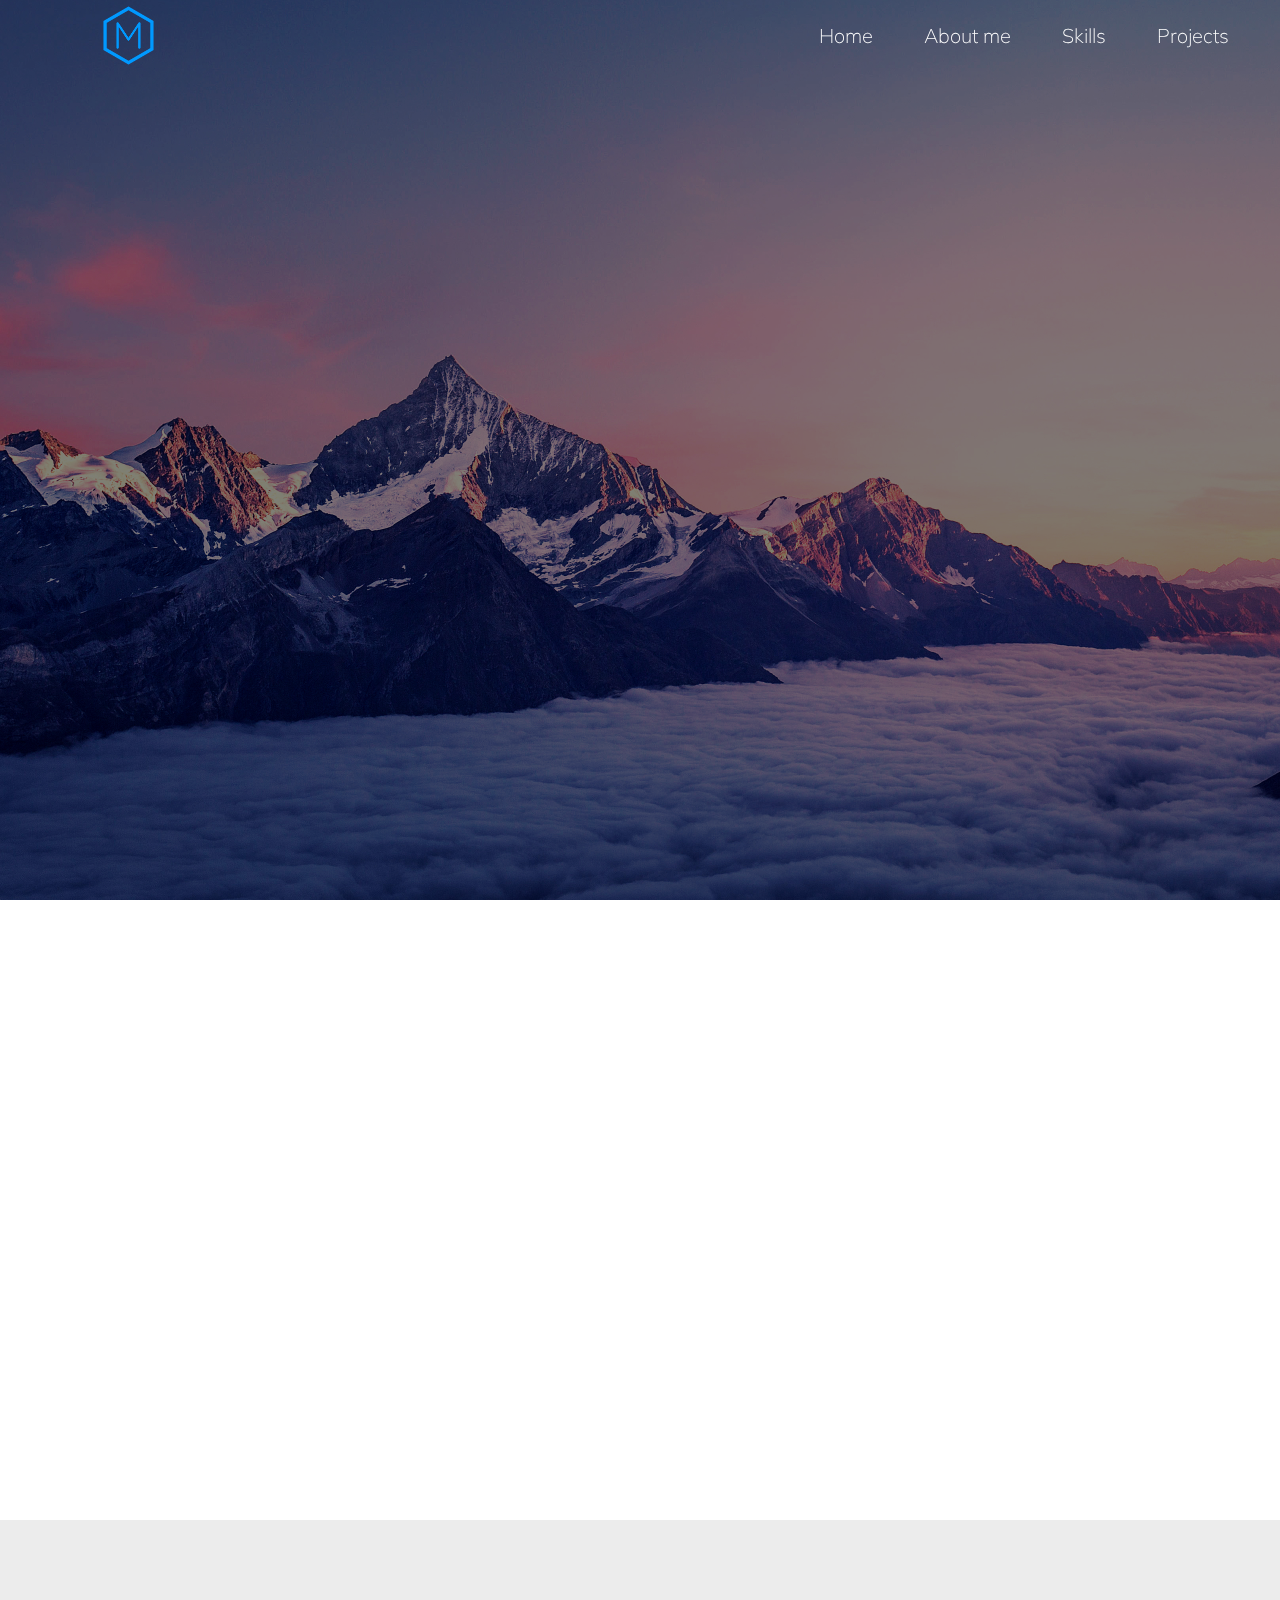
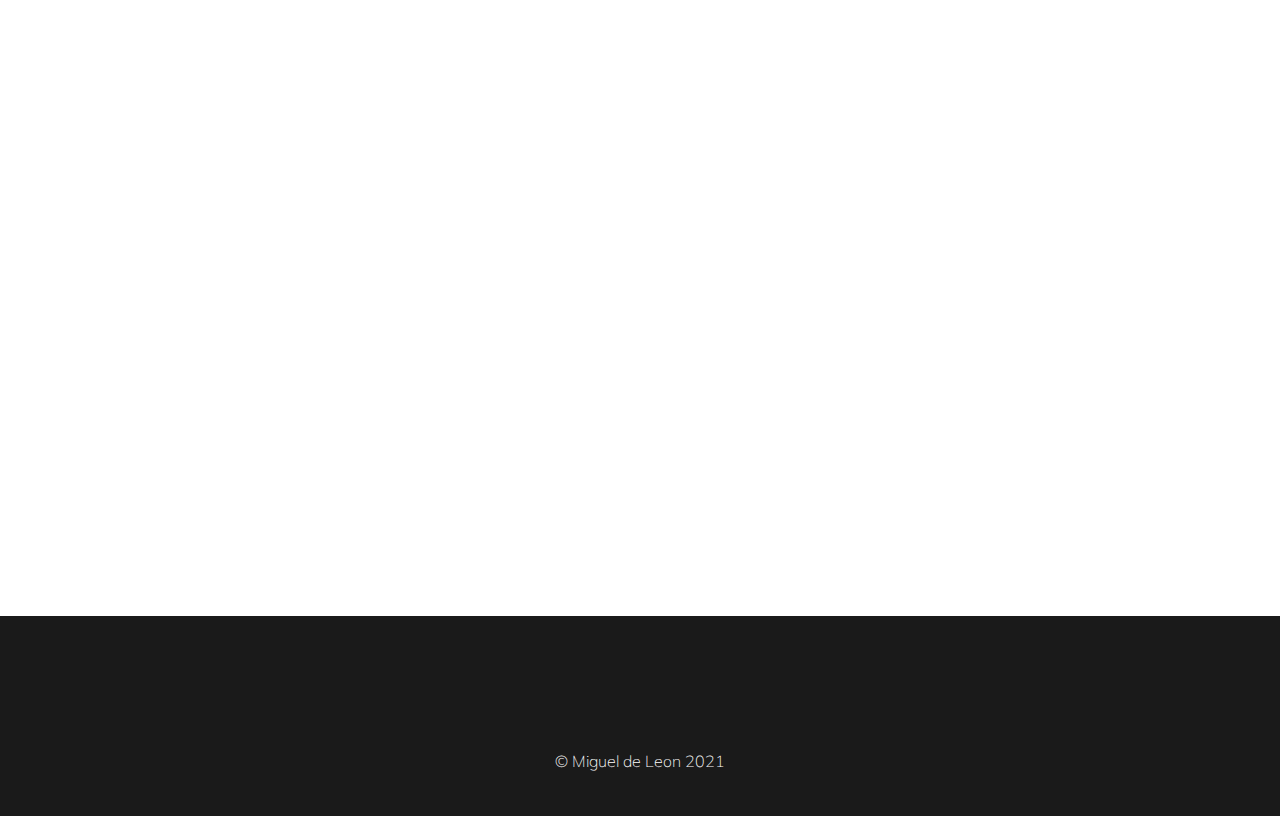
==== index.html @ cbb67bb1 "animations, resume, changed font" ====
<!DOCTYPE html>
<html lang="en">
<head>
    <meta charset="UTF-8">
    <meta name="viewport" content="width=device-width, initial-scale=1.0">
    <link rel="stylesheet" href="style.css">
    <link rel="preconnect" href="https://fonts.gstatic.com">
    <script src="https://kit.fontawesome.com/89d84205ce.js" crossorigin="anonymous"></script>
    <link rel="preconnect" href="https://fonts.gstatic.com">
    <link href="https://fonts.googleapis.com/css2?family=Mulish:wght@200;300;400;500;600&display=swap" rel="stylesheet">
    <link rel="stylesheet" href="https://unpkg.com/aos@next/dist/aos.css" />
    <title>Miguel de Leon</title>
</head>
<body>
    <div class="container">
        <header class="header">
            <div class="header-wrapper">
                <nav class="navbar">
                    <div class="logo">
                        <img src="/img/logo.png" alt="">
                    </div>
    
                    <ul class="list-items">
                        <li class="item"><a href="#">Home</a></li>
                        <li class="item"><a href="#about-me">About me</a></li>
                        <li class="item"><a href="#skills">Skills</a></li>                    
                        <li class="item"><a href="#projects">Projects</a></li>
                    </ul>
                </nav>
                <div class="banner">
                    <h1>Hi! I'm Miguel de Leon</h1>
                    <h2>Hire me as your next Web Developer!</h2>
                    <div class="banner-btn">
                        <a href="#resume"><button class="btn">View Resume</button></a>
                    </div>
                </div>
            </div>
        </header>

        <section id="about-me" class="section">
            <div class="title" data-aos="fade-up">
                <h2>About me</h2>
            </div>
            <div class="profile-pic" data-aos="fade-up">
                <img src="img/1.jpg" alt="Miguel de Leon" class="profile-pic-img">
            </div>
            <div class="about-me-content" data-aos="fade-up"> 
                <p>
                    Hi! I am Miguel de Leon and i am an aspiring Web Developer with a passion for front-end
                    development and design. I'm currently partecipateing in a coding bootcamp at "Click Academy".
                </p>
                <br>
                <p>
                    When I'm not on the computer, I enjoy playing Basketball and producing music.
                </p>
            </div>
        </section>
        <section id="skills" class="section">
            <div class="title" data-aos="fade-up">
                <h2>Skills</h2>
            </div>
            <div class="skills-wrapper">
                <div class="tech" data-aos="fade-right">
                    <h3 class="h3 align-left">I have experiences in these technologies</h3>
                    <div class="tech-img">
                        <div class="tech-img-placeholder">
                            <img src="img/html.png" alt="html">
                        </div>
                        <div class="tech-img-placeholder">
                        <img src="img/css.png" alt="css">
                        </div>
                        <div class="tech-img-placeholder">
                            <img src="img/js.png" alt='js'>
                        </div>
                        <div class="tech-img-placeholder">
                            <img src="img/jquery.png" alt="jquery">
                        </div>
                        <div class="tech-img-placeholder">
                            <img src="img/bootstrap.png" alt="bootstrap">
                        </div>
                    </div>
                </div>

                <div class="tech" data-aos="fade-left">
                    <h3 class="h3 align-right">Technologies that I will be learning</h3>
                    <div class="tech-img-reverse">
                        <div class="tech-img-placeholder">
                            <img src="img/react.png" alt="react">
                        </div>
                        <div class="tech-img-placeholder">
                            <img src="img/node.png" alt="node">
                        </div>
                        <div class="tech-img-placeholder">
                            <img src="img/mongodb.png" alt="mongodb">
                        </div>
                        <div class="tech-img-placeholder">
                            <img src="img/express.png" alt="express">
                        </div>
                        <div class="tech-img-placeholder">
                            <img src="img/sass.png" alt="sass">
                        </div>
                        <div class="tech-img-placeholder">
                            <img src="img/wordpress.png" alt="wordpress">
                        </div>
                        <div class="tech-img-placeholder">
                            <img src="img/php.png" alt="php">
                        </div>
                        <div class="tech-img-placeholder">
                            <img src="img/photoshop.png" alt="photoshop">
                        </div>
                    </div>
                </div>
            </div>
        </section>

        <section id="resume" class="parallax">
            <div class="parallax-content" >
                <h3 data-aos="fade-up">Check out my resume</h3>
                <div class="buttons" data-aos="fade-up">
                    <button class="btn">Italian resume</button>
                    <button class="btn">English resume</button>
                </div>
            </div>
        </section>

        <section id="projects" class="section">
            <div class="title">
                <h2 data-aos="fade-up">Some Projects that I've done</h2>
            </div>
            <div class="projects-main">
                <div class="project" data-aos='fade-left' data-aos-offset='400'>
                    <div class="project-img-placeholder">
                        <img src="img/portfolio.jpg" alt="portfolio">
                    </div>
                    <div class="project-description">
                        <h4>Portfolio Project</h4>
                        <p>
                            Lorem ipsum dolor sit amet consectetur adipisicing elit. Nisi deserunt neque totam recusandae, 
                            soluta corporis nam optio velit deleniti odio? Lorem ipsum dolor sit amet.
                        </p>
                        <h5>Tools used for this project:</h5>
                        <div class="project-used-tech">
                            <p>HTML</p>
                            <p>CSS</p>
                            <p>JS</p>
                        </div>
                    </div>
                </div>
                
                <div class="project right" data-aos='fade-right' data-aos-offset='400'>
                    <div class="project-img-placeholder">
                        <img src="img/guitar page.jpg" alt="portfolio">
                    </div>
                    <div class="project-description">
                        <h4>Guitar Website</h4>
                        <p>
                            Lorem ipsum dolor sit amet consectetur adipisicing elit. Nisi deserunt neque totam recusandae, 
                            soluta corporis nam optio velit deleniti odio?Lorem ipsum dolor sit amet.
                        </p>
                        <h5>Tools used for this project:</h5>
                        <div class="project-used-tech">
                            <p>HTML</p>
                            <p>CSS</p>
                            <p>JS</p>
                        </div>
                    </div>
                </div>
            </div>
        </section>

        <footer>
            <div class="icons">
                <a href="https://www.facebook.com/profile.php?id=100009912155567" target="blank"><i class="fab fa-facebook-f"></i></a>
                <a href="https://www.instagram.com/the_lion012/" target="blank"><i class="fab fa-instagram"></i></a>
                <a href="https://github.com/migueldeleon012" target="blank"><i class="fab fa-github"></i></a>
            </div>
            <div class="arrow">
                <i class="fas fa-arrow-alt-circle-up"></i>
            </div>
            <div class="copyright">
                <p>	&copy; Miguel de Leon 2021</p>
            </div>
        </footer>
    </div>
    <script src="/script.js"></script>
    <script src="https://unpkg.com/aos@next/dist/aos.js"></script>
    <script>
      AOS.init({
          offset:250,
          duration:1000,
      });
    </script>
</body>
</html>
---- style.css ----
*{
    box-sizing: border-box;
    margin: 0;
    padding: 0;
    text-decoration: none;
    list-style: none;
    font-family: 'Mulish', sans-serif;
    font-weight: 200;
}

/*HEADER*/

.header{
    width: 100%;
    height: 100vh;
    background: url(img/background.jpg) fixed no-repeat;
    overflow: hidden;
}

.header-wrapper{
    background: rgba(0,0,0,0.5);
    width: 100%;
    height: 100vh;
    position: relative;
}

.navbar{
    width: 100%;
    display: flex;
    height: 70px;
    align-items: center;
    justify-content: space-between;
    position: fixed;
}

.logo{
    width: 20%;
    height: 100%;
    display: flex;
    justify-content: center;
    align-items: center;
    color: white;
    font-size: 25px;
    
}

.logo img{
    height: 90%;
}

.list-items{
    display: flex;
    justify-content: space-evenly;
    width: 40%;
}

a{
    color: white;
    font-size: 18px;
    transition: 0.5s;
    font-size: 20px;
}

.list-items a:hover{
    color: #0099ff;
}

.header .banner{
    width: 100%;
    height: 100vh;
    display: flex;
    flex-direction: column;
    justify-content: center;
    align-items: center;
    margin: 0 auto;
    color: rgb(233, 233, 233);
}


.banner h1{
    font-size: 71px;
    padding: 20px;
    opacity: 0;
    animation: banner 1.5s forwards;
}


.banner h2{
    font-size: 36px;
    line-height: 40px;
    padding: 20px;
    opacity: 0;
    animation: banner 1.5s 0.5s forwards ;
}

.buttons{
    width: 500px;
    display: flex;
    justify-content: space-evenly;
}

.btn{
    width: 200px;
    height: 60px;
    border: 2px solid white;
    border-radius: 10px;
    background-color: transparent;
    color: white;
    font-size: 16px;
    margin-top: 20px;
    transition: 0.3s;
}

.banner-btn{
    animation: banner 1.5s 1s forwards;
    opacity: 0;
}

.btn:hover{
    background-color: #0099ff;
    border-color: #0099ff;
}

@keyframes banner{
    0%{
        transform: translateY(1000px) rotateY(120deg);
    }
    100%{
        transform: translateY(0);
        opacity:1;
    }
}


/*NAV SCROLLED*/

.nav-scrolled{
    transition: 0.4s;
    background-color: rgb(24, 24, 24);
    height: 60px;
    z-index: 3;
}

/*SECTIONS*/

.title h2{
    font-size: 60px;
    padding: 20px;
    text-align: center;
    margin: 10px 0 50px 0;
}

.section{
    padding: 30px 0;
}

/*ABOUT ME*/

.profile-pic{
    width: 200px;
    height: 200px;
    margin: 50px auto;
    border-radius: 50%;
    overflow: hidden;
}

.profile-pic-img{
    width: 100%;
    height: 100%;
}

.about-me-content{
    width: 500px;
    margin: 15px auto;
    text-align: center;
}

/*TECHNOLOGIES*/

#skills{   
    background-color: rgb(236, 236, 236);
    margin-bottom: 0;
    padding: 50px;
}

.skills-wrapper{
    display: flex;
    width: 80%;
    margin: auto;
    justify-content: space-evenly;
}

.tech{
    width: 40%;
}

.h3{
    font-size: 30px;
}

.align-right{
    text-align: right;
}

.tech-img{
    display: flex;
    justify-content: flex-start;
    flex-wrap: wrap;
    
}

.tech-img-reverse{
    display: flex;
    justify-content: flex-end;
    flex-wrap: wrap;
}

.tech-img-placeholder{
    width: 120px;
    height: 120px;
    margin: 40px 10px;
    display: flex;
    justify-content: center;
    align-items: center;
}

.tech-img-placeholder img{
    height: 100%;
}

/*PROJECTS*/

.projects-main{
    width: 80%;
    margin: 0 auto;
}

.project{
    width: 100%;
    display: flex;
    justify-content: space-evenly;
    align-items: center;
    margin-bottom: 100px;
}

.right{
    flex-direction: row-reverse;
}

.project-img-placeholder{
    width: 400px;
    height: 220px;
    overflow: hidden;
    border-radius: 20px;
}

.project-img-placeholder img{
    width: 100%;
    object-fit: cover;
    border-radius: 20px;
}

.project-description{
    display: flex;
    flex-direction: column;
    justify-content: space-evenly;
    width: 60%;
    height: 220px;
}

.project-description h4{
    font-size: 25px;
}

.project-description p{
    font-size: 16px;
}

.project-description h5{
    font-size: 18px;
}

.project-description .project-used-tech{
    display: flex;
}

.project-description .project-used-tech p{
    display: flex;
    justify-content: center;
    align-items: center;
    width: 80px;
    height: 30px;
    margin: 10px 20px;
    border-radius: 5px;
    color: white;
    background-color: #0099ff;
    font-size: 16px;
}

/*RESUME*/

.parallax{
    background: url('img/resume\ parallax.jfif') repeat fixed 100%;
    height: 30vh;
}

.parallax-content{
    width: 100%;
    height: 100%;
    background-color: rgba(0, 0, 0, 0.7);
    display: flex;
    flex-direction: column;
    justify-content: space-evenly;
    align-items: center;
    color: white;
}

.parallax-content h3{
    font-size: 30px;
}


/* FOOTER*/

footer{
    height: 200px;
    background-color: #1a1a1a;
    display: flex;
    flex-direction: column;
    justify-content: space-evenly;
    align-items: center;
}

footer .icons{
    display: flex;
    justify-content: space-evenly;
    width: 30%;
}

footer .icons i{
    color: white;
    font-size: 30px;
}

footer .arrow i{
    color: white;
    font-size: 40px;
}

footer .copyright{
    color: white;
}

/*ICONS HOVER*/

.fab{
    transition: 0.3s;
}

.fa-facebook-f:hover{
    color:#1877f2;
}

.fa-instagram:hover{
    color:#eb256d;
}

.fa-github:hover{
    color: #e0c143;
}

.fa-arrow-alt-circle-up:hover{
    transition: 0.3s;
    color: #0099ff;
}

/*responsiveness*/

@media()
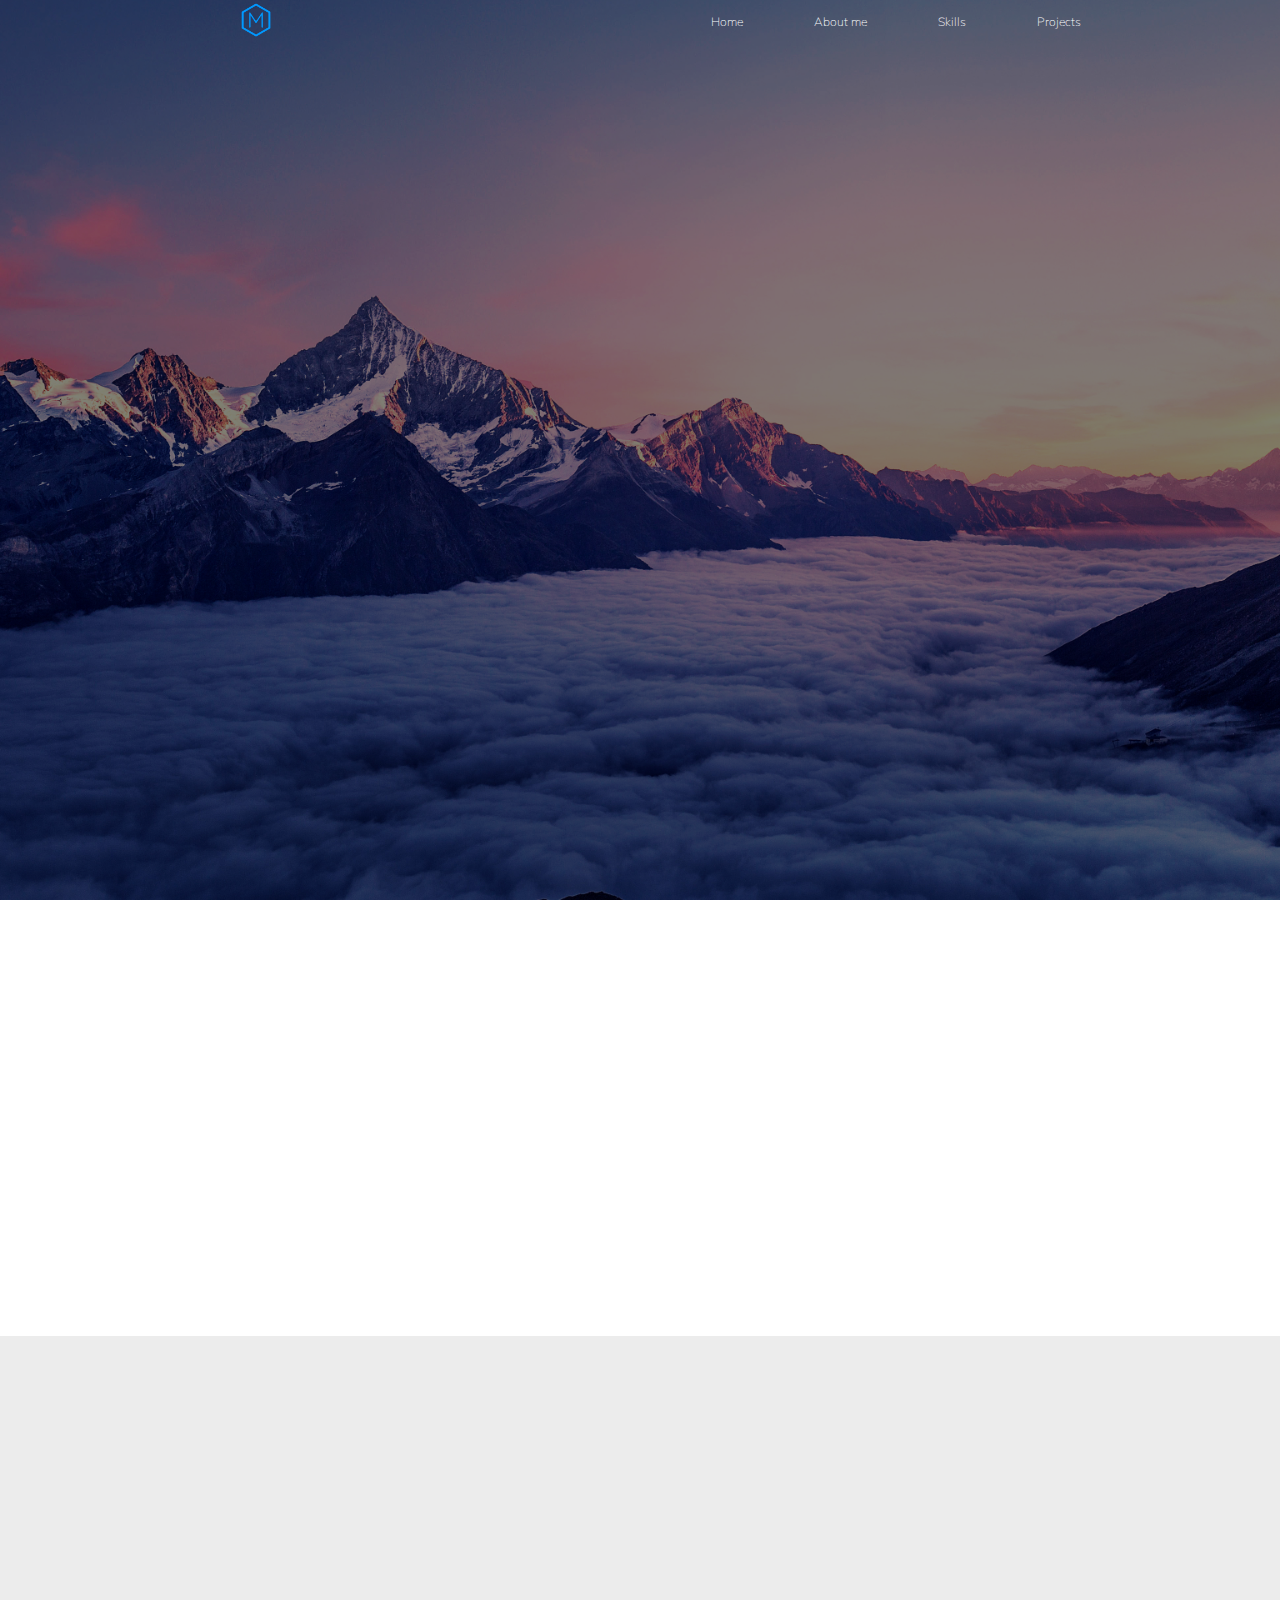
==== commit d582f408: "added animations and some media queries" ====
--- a/index.html
+++ b/index.html
@@ -5,14 +5,18 @@
     <meta name="viewport" content="width=device-width, initial-scale=1.0">
     <link rel="stylesheet" href="style.css">
     <link rel="preconnect" href="https://fonts.gstatic.com">
-    <script src="https://kit.fontawesome.com/89d84205ce.js" crossorigin="anonymous"></script>
     <link rel="preconnect" href="https://fonts.gstatic.com">
     <link href="https://fonts.googleapis.com/css2?family=Mulish:wght@200;300;400;500;600&display=swap" rel="stylesheet">
     <link rel="stylesheet" href="https://unpkg.com/aos@next/dist/aos.css" />
+    <script src="https://kit.fontawesome.com/89d84205ce.js" crossorigin="anonymous"></script>
+    <script
+        src="https://code.jquery.com/jquery-3.5.1.js"
+        integrity="sha256-QWo7LDvxbWT2tbbQ97B53yJnYU3WhH/C8ycbRAkjPDc="
+        crossorigin="anonymous"></script>
     <title>Miguel de Leon</title>
 </head>
 <body>
-    <div class="container">
+    <div class="container" id="header">
         <header class="header">
             <div class="header-wrapper">
                 <nav class="navbar">
@@ -21,10 +25,10 @@
                     </div>
     
                     <ul class="list-items">
-                        <li class="item"><a href="#">Home</a></li>
-                        <li class="item"><a href="#about-me">About me</a></li>
-                        <li class="item"><a href="#skills">Skills</a></li>                    
-                        <li class="item"><a href="#projects">Projects</a></li>
+                        <li class="item"><a href="#header" class="scroll-links">Home</a></li>
+                        <li class="item"><a href="#about-me" class="scroll-links">About me</a></li>
+                        <li class="item"><a href="#skills" class="scroll-links">Skills</a></li>                    
+                        <li class="item"><a href="#projects" class="scroll-links">Projects</a></li>
                     </ul>
                 </nav>
                 <div class="banner">
@@ -63,49 +67,49 @@
                 <div class="tech" data-aos="fade-right">
                     <h3 class="h3 align-left">I have experiences in these technologies</h3>
                     <div class="tech-img">
-                        <div class="tech-img-placeholder">
+                        <div class="tech-img-placeholder margin-left-none">
                             <img src="img/html.png" alt="html">
                         </div>
-                        <div class="tech-img-placeholder">
+                        <div class="tech-img-placeholder margin-left-none">
                         <img src="img/css.png" alt="css">
                         </div>
-                        <div class="tech-img-placeholder">
+                        <div class="tech-img-placeholder margin-left-none">
                             <img src="img/js.png" alt='js'>
                         </div>
-                        <div class="tech-img-placeholder">
+                        <div class="tech-img-placeholder margin-left-none">
                             <img src="img/jquery.png" alt="jquery">
                         </div>
-                        <div class="tech-img-placeholder">
+                        <div class="tech-img-placeholder margin-left-none">
                             <img src="img/bootstrap.png" alt="bootstrap">
                         </div>
                     </div>
                 </div>
 
                 <div class="tech" data-aos="fade-left">
-                    <h3 class="h3 align-right">Technologies that I will be learning</h3>
+                    <h3 class="h3 align-right">Some technologies that I will be learning</h3>
                     <div class="tech-img-reverse">
-                        <div class="tech-img-placeholder">
+                        <div class="tech-img-placeholder margin-right-none">
                             <img src="img/react.png" alt="react">
                         </div>
-                        <div class="tech-img-placeholder">
+                        <div class="tech-img-placeholder margin-right-none">
                             <img src="img/node.png" alt="node">
                         </div>
-                        <div class="tech-img-placeholder">
+                        <div class="tech-img-placeholder margin-right-none">
                             <img src="img/mongodb.png" alt="mongodb">
                         </div>
-                        <div class="tech-img-placeholder">
+                        <div class="tech-img-placeholder margin-right-none">
                             <img src="img/express.png" alt="express">
                         </div>
-                        <div class="tech-img-placeholder">
+                        <div class="tech-img-placeholder margin-right-none">
                             <img src="img/sass.png" alt="sass">
                         </div>
-                        <div class="tech-img-placeholder">
+                        <div class="tech-img-placeholder margin-right-none">
                             <img src="img/wordpress.png" alt="wordpress">
                         </div>
-                        <div class="tech-img-placeholder">
+                        <div class="tech-img-placeholder margin-right-none">
                             <img src="img/php.png" alt="php">
                         </div>
-                        <div class="tech-img-placeholder">
+                        <div class="tech-img-placeholder margin-right-none">
                             <img src="img/photoshop.png" alt="photoshop">
                         </div>
                     </div>
@@ -175,7 +179,7 @@
                 <a href="https://github.com/migueldeleon012" target="blank"><i class="fab fa-github"></i></a>
             </div>
             <div class="arrow">
-                <i class="fas fa-arrow-alt-circle-up"></i>
+                <a href="#header" class="scroll"><i class="fas fa-arrow-alt-circle-up"></i></a>
             </div>
             <div class="copyright">
                 <p>	&copy; Miguel de Leon 2021</p>
@@ -185,10 +189,12 @@
     <script src="/script.js"></script>
     <script src="https://unpkg.com/aos@next/dist/aos.js"></script>
     <script>
-      AOS.init({
-          offset:250,
-          duration:1000,
-      });
+        AOS.init({
+            disable: 'tablet',
+            offset:200,
+            duration:1000,
+            once: true
+        });
     </script>
 </body>
 </html>
--- a/style.css
+++ b/style.css
@@ -14,6 +14,7 @@
     width: 100%;
     height: 100vh;
     background: url(img/background.jpg) fixed no-repeat;
+    background-size: cover;
     overflow: hidden;
 }
 
@@ -29,8 +30,16 @@
     display: flex;
     height: 70px;
     align-items: center;
-    justify-content: space-between;
-    position: fixed;
+    justify-content: space-around;
+}
+
+.active::after{
+    content: '';
+    width: 100%;
+    height: 3px;
+    display: block;
+    background-color: white;
+    margin-top: 5px;
 }
 
 .logo{
@@ -51,7 +60,9 @@
 .list-items{
     display: flex;
     justify-content: space-evenly;
+    align-items: center;
     width: 40%;
+    height: 100%;
 }
 
 a{
@@ -61,7 +72,7 @@
     font-size: 20px;
 }
 
-.list-items a:hover{
+.list-items a:hover, .list-items .active{
     color: #0099ff;
 }
 
@@ -139,6 +150,7 @@
     background-color: rgb(24, 24, 24);
     height: 60px;
     z-index: 3;
+    position: fixed;
 }
 
 /*SECTIONS*/
@@ -147,11 +159,14 @@
     font-size: 60px;
     padding: 20px;
     text-align: center;
-    margin: 10px 0 50px 0;
+}
+
+.title{
+    margin: 30px;
 }
 
 .section{
-    padding: 30px 0;
+    margin: 30px 0;
 }
 
 /*ABOUT ME*/
@@ -180,8 +195,8 @@
 #skills{   
     background-color: rgb(236, 236, 236);
     margin-bottom: 0;
-    padding: 50px;
-}
+    padding: 20px;
+}   
 
 .skills-wrapper{
     display: flex;
@@ -206,7 +221,6 @@
     display: flex;
     justify-content: flex-start;
     flex-wrap: wrap;
-    
 }
 
 .tech-img-reverse{
@@ -218,10 +232,17 @@
 .tech-img-placeholder{
     width: 120px;
     height: 120px;
-    margin: 40px 10px;
     display: flex;
     justify-content: center;
     align-items: center;
+}
+
+.margin-right-none{
+    margin: 40px 0 40px 10px;
+}
+
+.margin-left-none{
+    margin:40px 10px 40px 0;
 }
 
 .tech-img-placeholder img{
@@ -237,6 +258,7 @@
 
 .project{
     width: 100%;
+    height: 200px;
     display: flex;
     justify-content: space-evenly;
     align-items: center;
@@ -249,7 +271,6 @@
 
 .project-img-placeholder{
     width: 400px;
-    height: 220px;
     overflow: hidden;
     border-radius: 20px;
 }
@@ -265,7 +286,7 @@
     flex-direction: column;
     justify-content: space-evenly;
     width: 60%;
-    height: 220px;
+    height: 100%;
 }
 
 .project-description h4{
@@ -300,7 +321,7 @@
 /*RESUME*/
 
 .parallax{
-    background: url('img/resume\ parallax.jfif') repeat fixed 100%;
+    background: url('img/resume\ parallax.jfif') no-repeat fixed center 100%;
     height: 30vh;
 }
 
@@ -318,6 +339,7 @@
 .parallax-content h3{
     font-size: 30px;
 }
+
 
 
 /* FOOTER*/
@@ -376,4 +398,186 @@
 
 /*responsiveness*/
 
-@media()+@media(max-width: 1850px){
+    .tech h3{
+        font-size: 26px;
+    }
+
+    .tech .tech-img-placeholder{
+        width: 100px;
+        height: 100px;
+    }
+}
+
+@media(max-width: 1600px){
+    .tech h3{
+        font-size: 22px;
+    }
+
+    .tech .tech-img-placeholder{
+        width: 80px;
+        height: 80px;
+    }
+}
+
+@media(max-width: 1350px){
+    .navbar{
+        height: 40px;
+    }
+
+    .navbar ul li a{
+        font-size: 12px;
+    }
+
+    .banner h1{
+        font-size: 50px;
+    }
+
+    .banner h2{
+        font-size: 26px;
+        line-height: 20px;
+    }
+
+    .btn{
+        width: 160px;
+        height: 45px;
+        font-size: 12px;
+    }
+    
+    .about-me-content{
+        width: 450px;
+        font-size: 12px;
+    }
+    
+    .title{
+        margin: 20px;
+    }
+
+    .title h2{
+        font-size: 45px;
+        margin: 10px 0 10px 0;
+        padding: 10px;
+    }
+
+    .section{
+        margin: 0px;
+    }
+
+    .profile-pic{
+        width: 150px;
+        height: 150px;
+    }
+
+
+    .tech{
+        width: 30%;
+    }
+
+    .tech h3{
+        font-size: 16px;
+    }
+
+    .tech .tech-img-placeholder{
+        width: 50px;
+        height: 50px;
+    }
+
+    .margin-right-none{
+        margin: 15px 0 15px 10px;
+    }
+    
+    .margin-left-none{
+        margin: 15px 10px 15px 0;
+    }
+
+    .project-img-placeholder{
+        width: 300px;
+        overflow: hidden;
+        border-radius: 20px;
+    }
+
+    .project-description{
+        display: flex;
+        flex-direction: column;
+        justify-content: space-evenly;
+        width: 60%;
+    }
+
+    .project-description h4{
+        font-size: 18px;
+    }
+
+    .project-description p{
+        font-size: 12px;
+    }
+
+    .project-description h5{
+        font-size: 16px;
+    }
+}
+
+@media(max-width: 1250px){
+    .skills-wrapper .tech h3{
+        font-size: 14px;
+    }
+}
+
+@media(max-width: 1040px){
+    .navbar{
+        height: 30px;
+    }
+
+    .navbar .list-items li a{
+        font-size: 10px;
+    }
+
+    .banner h1{
+        font-size: 36px;
+    }
+
+    .banner h2{
+        font-size: 20px;
+    }
+
+    .btn{
+        width: 120px;
+        height: 40px;
+        border: 1px solid white;
+        font-size: 10px;
+    }
+
+    .title{
+        margin: 0px;
+    }
+
+    .title h2{
+        font-size: 34px;
+    }
+
+    .profile-pic{
+        width: 100px;
+        height: 100px;
+        margin: 30px auto;
+    }
+
+    .about-me-content{
+        width: 350px;
+    }
+
+    .about-me-content p{
+        font-size: 10px;
+    }
+
+    #skills{
+        padding: 10px;
+    }
+
+    .tech .tech-img-placeholder{
+        width: 40px;
+        height: 40px;
+    }
+
+    .parallax{
+        height: 40vh;
+    }
+}
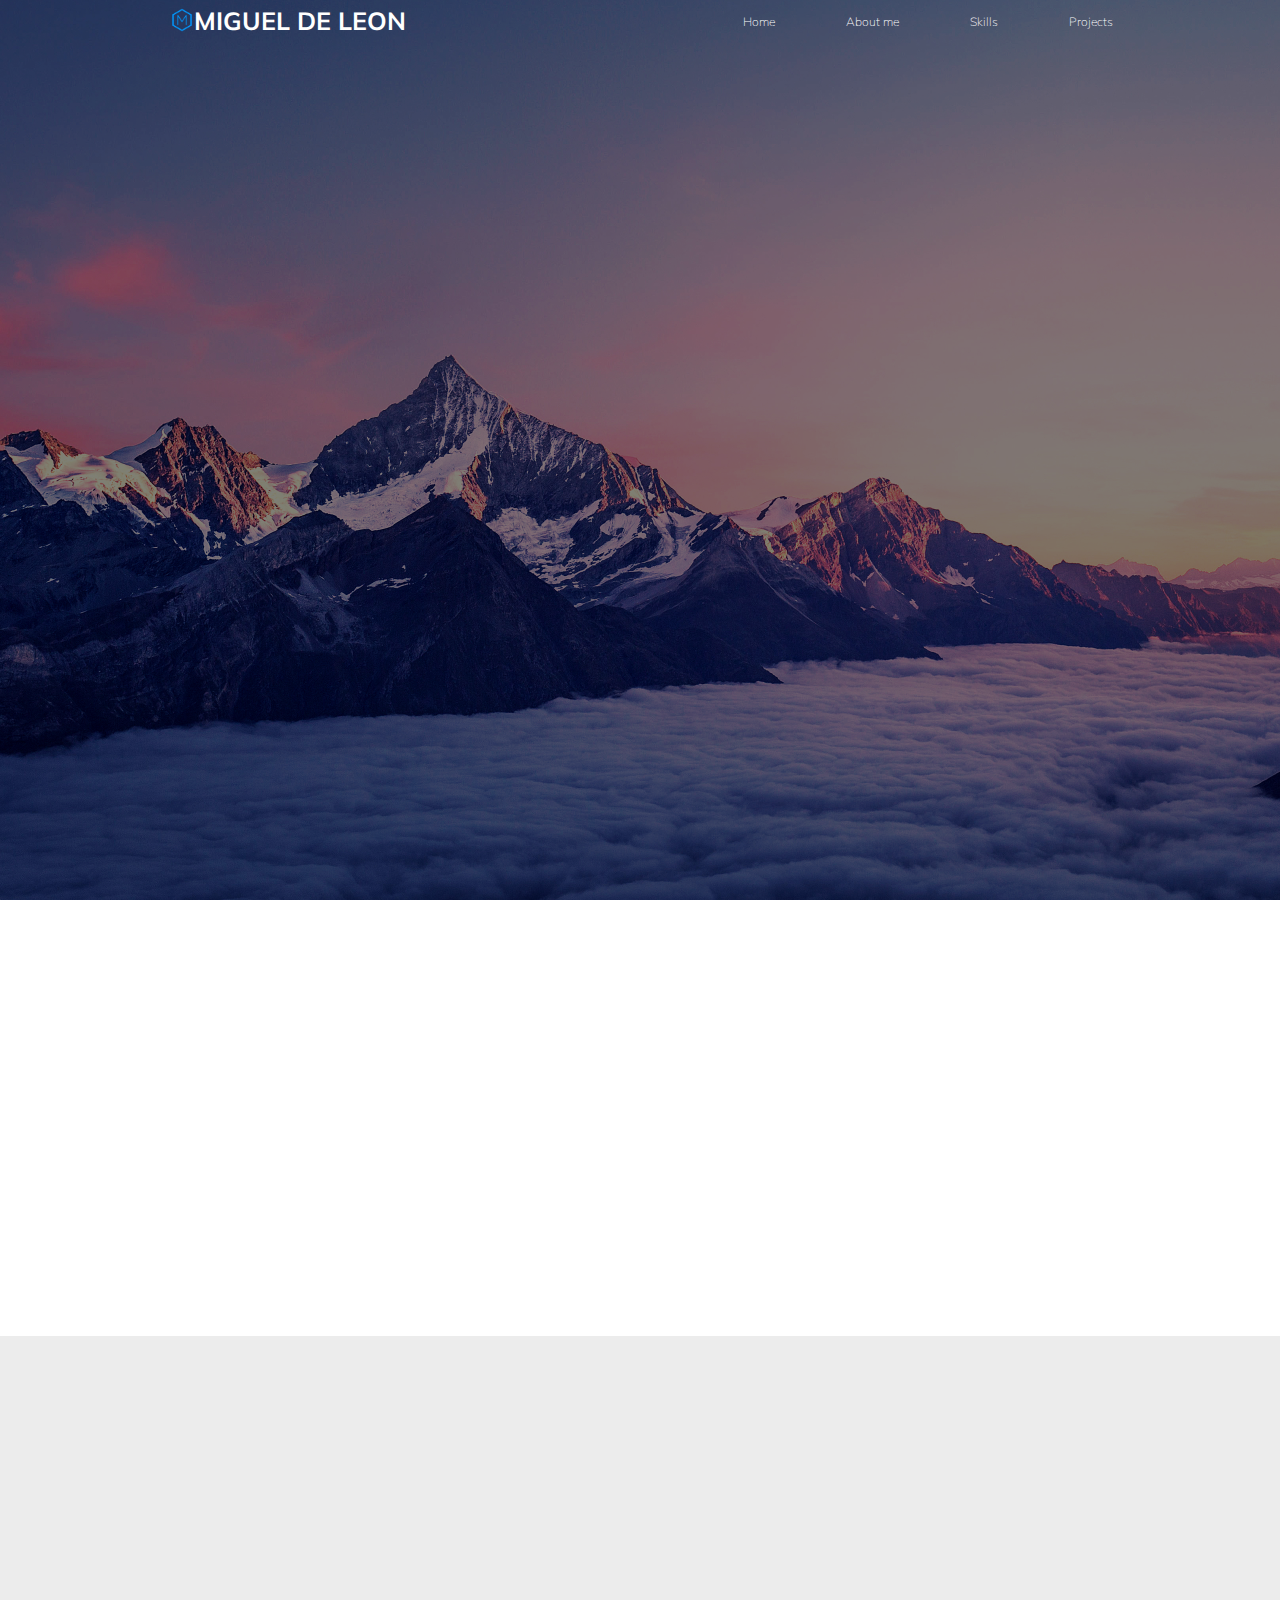
==== commit 5399b998: "mobile support" ====
--- a/index.html
+++ b/index.html
@@ -22,6 +22,12 @@
                 <nav class="navbar">
                     <div class="logo">
                         <img src="/img/logo.png" alt="">
+                        <p>Miguel de Leon</p>
+                    </div>
+                    <div class="hamburger">
+                        <div class="line line-1"></div>
+                        <div class="line line-2"></div>
+                        <div class="line line-3"></div>
                     </div>
     
                     <ul class="list-items">
@@ -34,9 +40,6 @@
                 <div class="banner">
                     <h1>Hi! I'm Miguel de Leon</h1>
                     <h2>Hire me as your next Web Developer!</h2>
-                    <div class="banner-btn">
-                        <a href="#resume"><button class="btn">View Resume</button></a>
-                    </div>
                 </div>
             </div>
         </header>
@@ -147,6 +150,7 @@
                             <p>HTML</p>
                             <p>CSS</p>
                             <p>JS</p>
+                            <p>Jquery</p>
                         </div>
                     </div>
                 </div>
@@ -190,10 +194,13 @@
     <script src="https://unpkg.com/aos@next/dist/aos.js"></script>
     <script>
         AOS.init({
-            disable: 'tablet',
             offset:200,
             duration:1000,
-            once: true
+            once: true,
+            disable: function() {
+                var maxWidth = 800;
+                return window.innerWidth < maxWidth;
+            }
         });
     </script>
 </body>
--- a/style.css
+++ b/style.css
@@ -8,14 +8,17 @@
     font-weight: 200;
 }
 
+.overflow{
+    overflow: hidden;
+}
+
 /*HEADER*/
 
 .header{
     width: 100%;
     height: 100vh;
     background: url(img/background.jpg) fixed no-repeat;
-    background-size: cover;
-    overflow: hidden;
+    background-size: auto;
 }
 
 .header-wrapper{
@@ -31,30 +34,37 @@
     height: 70px;
     align-items: center;
     justify-content: space-around;
+    transition: 0.3s;
 }
 
 .active::after{
     content: '';
     width: 100%;
-    height: 3px;
+    height: 1px;
     display: block;
     background-color: white;
     margin-top: 5px;
 }
 
 .logo{
-    width: 20%;
+    width: 30%;
     height: 100%;
     display: flex;
     justify-content: center;
     align-items: center;
     color: white;
     font-size: 25px;
+    z-index: 99;
     
 }
 
 .logo img{
-    height: 90%;
+    height: 60%;
+}
+
+.logo p{
+    text-transform: uppercase;
+    font-weight: bold;
 }
 
 .list-items{
@@ -76,6 +86,30 @@
     color: #0099ff;
 }
 
+/*NAV SCROLLED*/
+
+.nav-scrolled{
+    transition: 0.4s;
+    background-color: rgb(24, 24, 24);
+    height: 60px;
+    z-index: 3;
+    position: fixed;
+}
+
+/*NAV MOBILE*/
+
+.hamburger{
+    display: none;
+}
+
+.line{
+    width: 20px;
+    height: 2px;
+    background-color: white;
+    margin: 5px;
+}
+
+
 .header .banner{
     width: 100%;
     height: 100vh;
@@ -85,6 +119,7 @@
     align-items: center;
     margin: 0 auto;
     color: rgb(233, 233, 233);
+    text-transform: uppercase;
 }
 
 
@@ -122,11 +157,6 @@
     transition: 0.3s;
 }
 
-.banner-btn{
-    animation: banner 1.5s 1s forwards;
-    opacity: 0;
-}
-
 .btn:hover{
     background-color: #0099ff;
     border-color: #0099ff;
@@ -143,15 +173,6 @@
 }
 
 
-/*NAV SCROLLED*/
-
-.nav-scrolled{
-    transition: 0.4s;
-    background-color: rgb(24, 24, 24);
-    height: 60px;
-    z-index: 3;
-    position: fixed;
-}
 
 /*SECTIONS*/
 
@@ -159,6 +180,8 @@
     font-size: 60px;
     padding: 20px;
     text-align: center;
+    text-transform: uppercase;
+    font-weight: 300;
 }
 
 .title{
@@ -166,6 +189,7 @@
 }
 
 .section{
+    width: 100%;
     margin: 30px 0;
 }
 
@@ -291,6 +315,8 @@
 
 .project-description h4{
     font-size: 25px;
+    text-transform: uppercase;
+    font-weight: 300;
 }
 
 .project-description p{
@@ -299,6 +325,8 @@
 
 .project-description h5{
     font-size: 18px;
+    text-transform: uppercase;
+    font-weight: 300;
 }
 
 .project-description .project-used-tech{
@@ -351,6 +379,7 @@
     flex-direction: column;
     justify-content: space-evenly;
     align-items: center;
+    color: white;
 }
 
 footer .icons{
@@ -360,17 +389,15 @@
 }
 
 footer .icons i{
-    color: white;
     font-size: 30px;
-}
+    text-align: center;
+}
+
 
 footer .arrow i{
+    text-align: center;
     color: white;
     font-size: 40px;
-}
-
-footer .copyright{
-    color: white;
 }
 
 /*ICONS HOVER*/
@@ -398,7 +425,7 @@
 
 /*responsiveness*/
 
-@media(max-width: 1850px){
+@media screen and (max-width: 1850px){
     .tech h3{
         font-size: 26px;
     }
@@ -409,7 +436,7 @@
     }
 }
 
-@media(max-width: 1600px){
+@media screen and (max-width: 1600px){
     .tech h3{
         font-size: 22px;
     }
@@ -420,7 +447,7 @@
     }
 }
 
-@media(max-width: 1350px){
+@media screen and (max-width: 1350px){
     .navbar{
         height: 40px;
     }
@@ -516,19 +543,49 @@
     }
 }
 
-@media(max-width: 1250px){
+@media screen and (max-width: 1250px){
     .skills-wrapper .tech h3{
         font-size: 14px;
     }
-}
-
-@media(max-width: 1040px){
+
+    .project{
+        margin-bottom: 20px;
+    }
+
+    .project-img-placeholder{
+        width: 250px;
+    }
+
+    .project-description h4{
+        font-size: 16px;
+    }
+    
+    .project-description p{
+        font-size: 12px;
+    }
+    
+    .project-description h5{
+        font-size: 16px;
+    }
+    
+    .project-description .project-used-tech p{
+        width: 60px;
+        height: 20px;
+        font-size: 12px;
+    }
+}
+
+@media screen and (max-width: 1040px){
     .navbar{
         height: 30px;
     }
 
     .navbar .list-items li a{
         font-size: 10px;
+    }
+
+    .logo p{
+        font-size: 14px;
     }
 
     .banner h1{
@@ -578,6 +635,149 @@
     }
 
     .parallax{
+        height: 25vh;
+    }
+
+    .project{
+        margin-bottom: 20px;
+    }
+
+    .project-description{
+        height: 80%;
+    }
+
+    .project-description h4{
+        font-size: 14px;
+    }
+
+    footer{
+        height: 150px;
+    }
+    
+    footer .icons i{
+        font-size: 20px;
+    }
+
+    footer .arrow i{
+        font-size: 20px;
+    }
+
+}
+
+@media screen and (max-width: 856px){
+    .tech{
+        width: 45%;
+    }
+
+    .project{
+        height: 35vh;
+        flex-direction: column;
+        justify-content: center;
+        align-items: center;
+        text-align: center;
+    }
+
+    .project .project-img-placeholder{
+        height: 200px;
+    }
+
+
+    .project-description{
+        margin-left: 10px;
+    }
+
+    .project-description h4{
+        font-size: 16px;
+    }
+
+    .project-description p{
+        font-size: 10px;
+    }
+
+    .project-description h5{
+        font-size: 12px;
+    }
+
+    .project-description .project-used-tech p{
+        font-size: 10px;
+    }
+}
+
+@media screen and (max-width: 770px){
+    .banner h1{
+        animation: none;
+        opacity: 1;
+    }
+
+    .banner h2{
+        animation: none;
+        opacity: 1;
+    }
+
+    .navbar{
+        justify-content: flex-start;
+    }
+
+    .logo{
+        margin-left: 30px;
+    }
+
+    .list-items{
+        flex-direction: column;
+        position: absolute;
+        top: 0;
+        width: 100%;
         height: 40vh;
-    }
-}
+        background-color: black;
+        z-index: 3;
+        visibility: hidden;
+    }
+
+    .hamburger{
+        z-index: 10;
+        display: block;
+        position: absolute;
+        top: 25%;
+        right: 30px;
+    }
+
+    .nav-scrolled{
+        height: 50px;
+    }
+    
+    .skills-wrapper{
+        flex-direction: column;
+        justify-content: center;
+        align-items: center;
+    }
+
+    .tech-mobile{
+        display: flex;
+        flex-direction: column;
+        width: 60%;
+        justify-content: center;
+    }
+
+    .tech-mobile .h3{
+        text-align: center;
+    }
+
+    .tech-img-mobile{
+        display: flex;
+        justify-content: center;
+        margin: 10px 0;
+        flex-wrap: wrap;
+    }
+
+    .tech-img-mobile .tech-img-placeholder{
+        margin: 10px;
+    }
+}
+
+@media screen and(max-width: 510px){
+    html, body{
+        width: 100%;
+        margin: 0;
+        padding: 0;
+    }
+}
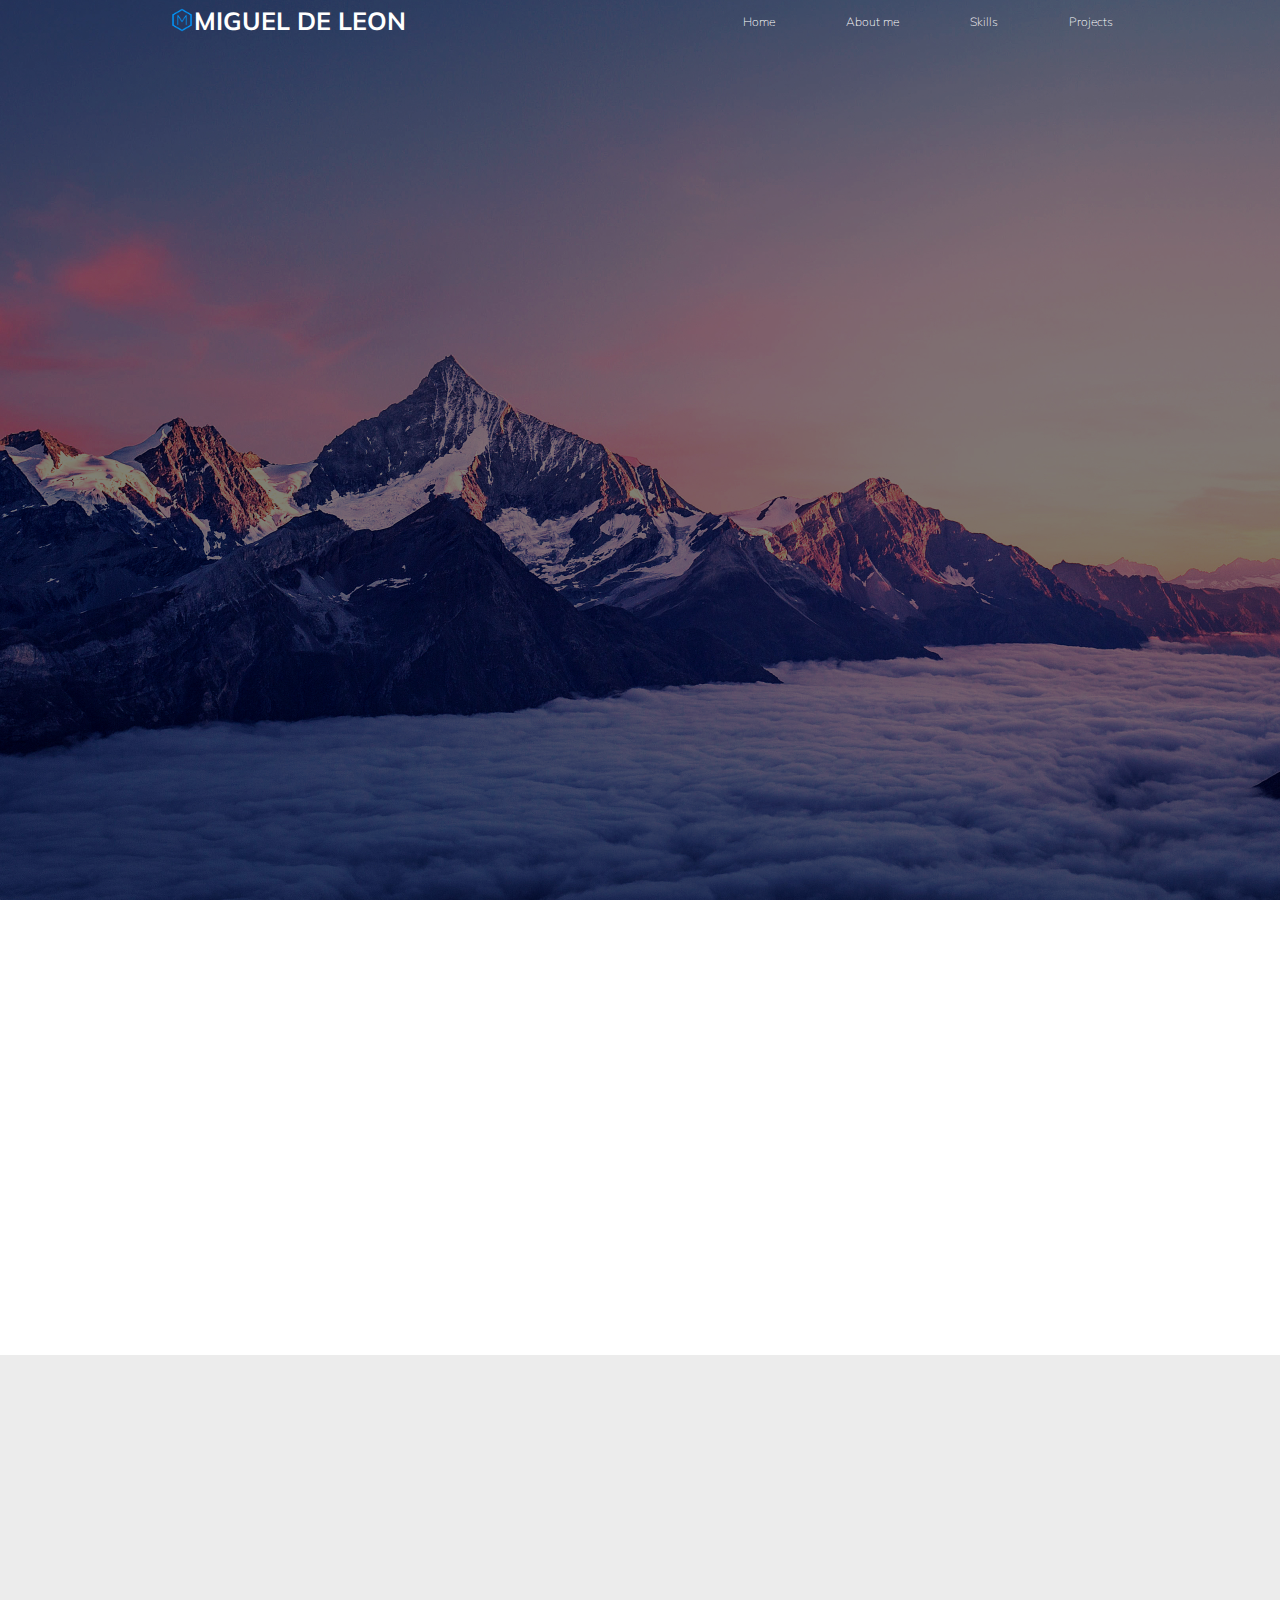
==== commit 47be145c: "finalized mobile support" ====
--- a/index.html
+++ b/index.html
@@ -46,7 +46,7 @@
 
         <section id="about-me" class="section">
             <div class="title" data-aos="fade-up">
-                <h2>About me</h2>
+                <h2>A little bit about me</h2>
             </div>
             <div class="profile-pic" data-aos="fade-up">
                 <img src="img/1.jpg" alt="Miguel de Leon" class="profile-pic-img">
@@ -64,7 +64,7 @@
         </section>
         <section id="skills" class="section">
             <div class="title" data-aos="fade-up">
-                <h2>Skills</h2>
+                <h2>These are my skillset</h2>
             </div>
             <div class="skills-wrapper">
                 <div class="tech" data-aos="fade-right">
@@ -147,10 +147,18 @@
                         </p>
                         <h5>Tools used for this project:</h5>
                         <div class="project-used-tech">
-                            <p>HTML</p>
-                            <p>CSS</p>
-                            <p>JS</p>
-                            <p>Jquery</p>
+                            <div>
+                                <p>HTML</p>
+                            </div>
+                            <div>
+                                <p>CSS</p>
+                            </div>
+                            <div>
+                                <p>JS</p>
+                            </div>
+                            <div>
+                                <p>Jquery</p>
+                            </div>
                         </div>
                     </div>
                 </div>
@@ -167,9 +175,15 @@
                         </p>
                         <h5>Tools used for this project:</h5>
                         <div class="project-used-tech">
-                            <p>HTML</p>
-                            <p>CSS</p>
-                            <p>JS</p>
+                            <div>                                
+                                <p>HTML</p>
+                            </div>
+                            <div>
+                                <p>CSS</p>
+                            </div>
+                            <div>
+                                <p>JS</p>
+                            </div>
                         </div>
                     </div>
                 </div>
--- a/style.css
+++ b/style.css
@@ -6,6 +6,7 @@
     list-style: none;
     font-family: 'Mulish', sans-serif;
     font-weight: 200;
+    max-width: 100%;
 }
 
 .overflow{
@@ -15,7 +16,6 @@
 /*HEADER*/
 
 .header{
-    width: 100%;
     height: 100vh;
     background: url(img/background.jpg) fixed no-repeat;
     background-size: auto;
@@ -29,7 +29,6 @@
 }
 
 .navbar{
-    width: 100%;
     display: flex;
     height: 70px;
     align-items: center;
@@ -89,6 +88,7 @@
 /*NAV SCROLLED*/
 
 .nav-scrolled{
+    width: 100%;
     transition: 0.4s;
     background-color: rgb(24, 24, 24);
     height: 60px;
@@ -120,6 +120,7 @@
     margin: 0 auto;
     color: rgb(233, 233, 233);
     text-transform: uppercase;
+    text-align: center;
 }
 
 
@@ -177,7 +178,7 @@
 /*SECTIONS*/
 
 .title h2{
-    font-size: 60px;
+    font-size: 50px;
     padding: 20px;
     text-align: center;
     text-transform: uppercase;
@@ -185,7 +186,7 @@
 }
 
 .title{
-    margin: 30px;
+    margin: 10px 0 40px 0;
 }
 
 .section{
@@ -219,7 +220,7 @@
 #skills{   
     background-color: rgb(236, 236, 236);
     margin-bottom: 0;
-    padding: 20px;
+    padding: 40px;
 }   
 
 .skills-wrapper{
@@ -229,7 +230,7 @@
     justify-content: space-evenly;
 }
 
-.tech{
+.skills-wrapper .tech{
     width: 40%;
 }
 
@@ -253,9 +254,9 @@
     flex-wrap: wrap;
 }
 
-.tech-img-placeholder{
-    width: 120px;
-    height: 120px;
+.tech .tech-img-placeholder{
+    width: 100px;
+    height: 100px;
     display: flex;
     justify-content: center;
     align-items: center;
@@ -270,7 +271,7 @@
 }
 
 .tech-img-placeholder img{
-    height: 100%;
+    height:  100%;
 }
 
 /*PROJECTS*/
@@ -286,7 +287,7 @@
     display: flex;
     justify-content: space-evenly;
     align-items: center;
-    margin-bottom: 100px;
+    margin-bottom: 130px;
 }
 
 .right{
@@ -331,14 +332,15 @@
 
 .project-description .project-used-tech{
     display: flex;
-}
-
-.project-description .project-used-tech p{
-    display: flex;
+    justify-content: center;
+}
+
+.project-description .project-used-tech div{
+    display: flex;
+    width: 80px;
+    height: 20px;
     justify-content: center;
     align-items: center;
-    width: 80px;
-    height: 30px;
     margin: 10px 20px;
     border-radius: 5px;
     color: white;
@@ -346,10 +348,15 @@
     font-size: 16px;
 }
 
+.project-used-tech div p{
+    text-align: center;
+}
+
 /*RESUME*/
 
 .parallax{
     background: url('img/resume\ parallax.jfif') no-repeat fixed center 100%;
+    background-size: auto;
     height: 30vh;
 }
 
@@ -475,19 +482,11 @@
         width: 450px;
         font-size: 12px;
     }
-    
-    .title{
-        margin: 20px;
-    }
 
     .title h2{
-        font-size: 45px;
+        font-size: 40px;
         margin: 10px 0 10px 0;
         padding: 10px;
-    }
-
-    .section{
-        margin: 0px;
     }
 
     .profile-pic{
@@ -603,13 +602,6 @@
         font-size: 10px;
     }
 
-    .title{
-        margin: 0px;
-    }
-
-    .title h2{
-        font-size: 34px;
-    }
 
     .profile-pic{
         width: 100px;
@@ -716,6 +708,10 @@
 
     .navbar{
         justify-content: flex-start;
+    }
+    
+    .nav-scrolled{
+        height: 50px;
     }
 
     .logo{
@@ -741,8 +737,8 @@
         right: 30px;
     }
 
-    .nav-scrolled{
-        height: 50px;
+    .title h2{
+        font-size: 25px;
     }
     
     .skills-wrapper{
@@ -754,12 +750,13 @@
     .tech-mobile{
         display: flex;
         flex-direction: column;
-        width: 60%;
+        width: 90%;
         justify-content: center;
     }
 
     .tech-mobile .h3{
         text-align: center;
+        font-size: 18px;
     }
 
     .tech-img-mobile{
@@ -770,14 +767,55 @@
     }
 
     .tech-img-mobile .tech-img-placeholder{
+        height: 40px;
         margin: 10px;
     }
-}
-
-@media screen and(max-width: 510px){
-    html, body{
-        width: 100%;
-        margin: 0;
-        padding: 0;
-    }
-}
+
+    .project-used-tech p{
+        width: 50px;
+    }
+}
+
+@media screen and (max-width: 560px){
+    .title h2{
+        font-size:20px;
+    }
+
+    .parallax{
+        height: 20vh;
+    }
+
+    .parallax-content h3{
+        font-size: 20px;
+    }
+
+    .btn{
+        width: 80px;
+        height: 30px;
+        font-size: 8px;
+    }
+}
+
+@media screen and (max-width:430px){
+    .tech .tech-img-placeholder{
+        width: 30px;
+        height: 30px;
+    }
+
+    .tech-mobile .h3{
+        font-size: 15px;
+    }
+    
+    .project-description p{
+        font-size: 9px;
+    }
+
+    .project-description h5{
+        font-size: 10px;
+    }
+
+    .project .project-used-tech div{
+        width: 50px;
+        margin: 10px;
+    }
+}
